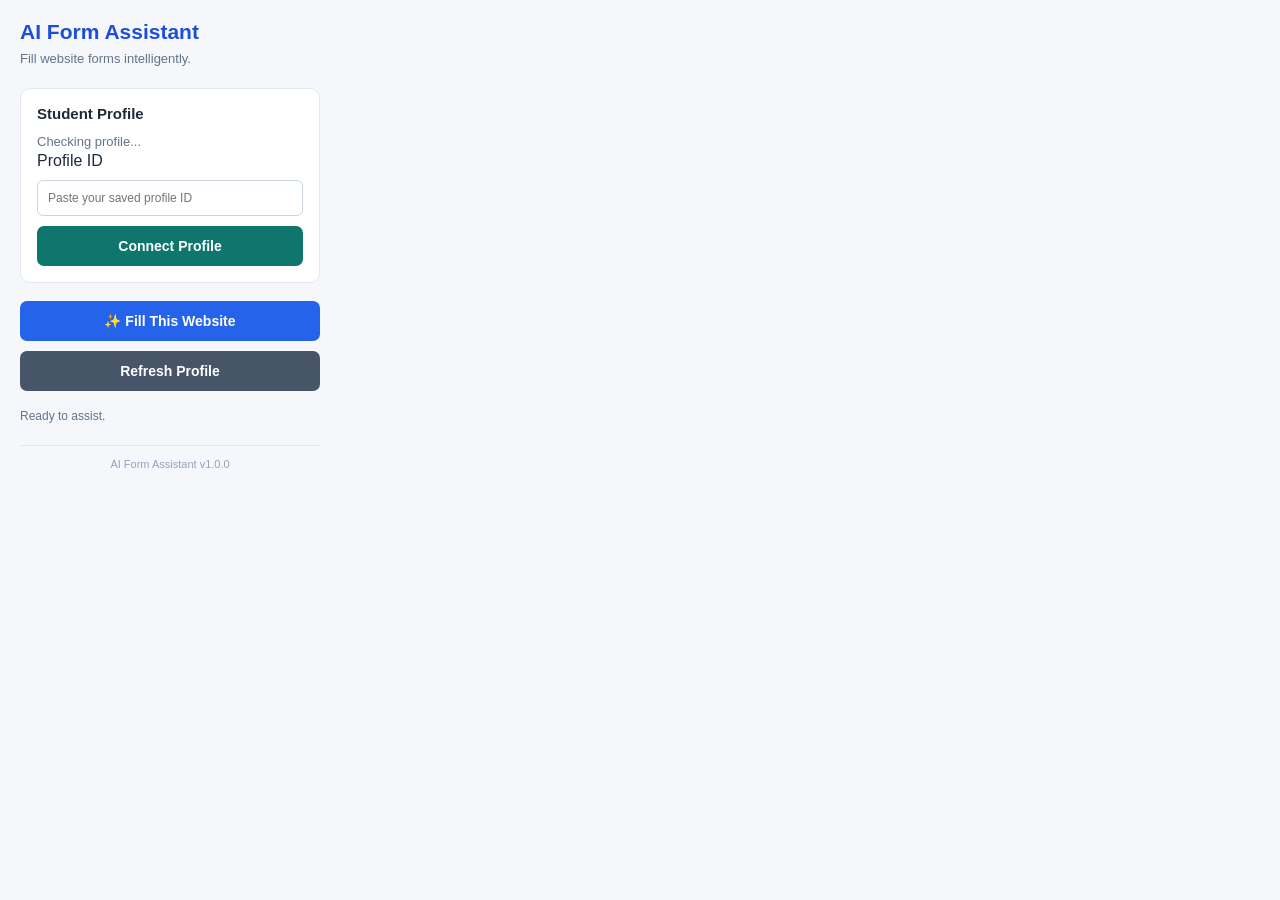
==== chrome-extension/popup.html @ 49536891 "integrated google auth and chrome extention" ====
<!DOCTYPE html>
<html lang="en">

<head>
    <meta charset="UTF-8">
    <meta name="viewport" content="width=device-width, initial-scale=1.0">
    <title>AI Form Assistant</title>

    <link rel="stylesheet" href="popup.css">
</head>

<body>

    <div class="container">

        <header>
            <h2>AI Form Assistant</h2>
            <p>Fill website forms intelligently.</p>
        </header>


        <div class="profile-section">
            <h3>Student Profile</h3>

            <p id="profileStatus">
                Checking profile...
            </p>

            <label for="profileIdInput">Profile ID</label>

            <input type="text" id="profileIdInput" placeholder="Paste your saved profile ID">

            <button id="connectProfileButton">
                Connect Profile
            </button>
        </div>


        <div class="actions">

            <button id="fillFormButton">
                ✨ Fill This Website
            </button>

            <button id="refreshProfileButton">
                Refresh Profile
            </button>

        </div>

        <p id="statusMessage">
            Ready to assist.
        </p>

        <footer>
            <p>AI Form Assistant v1.0.0</p>
        </footer>

    </div>

    <script src="popup.js"></script>

</body>

</html>
---- chrome-extension/popup.css ----
* {
    box-sizing: border-box;
    margin: 0;
    padding: 0;
}

body {
    width: 340px;
    font-family: Arial, sans-serif;
    background: #f5f7fb;
    color: #1e293b;
}

.container {
    padding: 20px;
}

header {
    margin-bottom: 22px;
}

header h2 {
    font-size: 21px;
    color: #1d4ed8;
    margin-bottom: 7px;
}

header p {
    color: #64748b;
    font-size: 13px;
}

.profile-section {
    background: white;
    border: 1px solid #e2e8f0;
    border-radius: 10px;
    padding: 16px;
    margin-bottom: 18px;
}

.profile-section h3 {
    font-size: 15px;
    margin-bottom: 10px;
}

#profileStatus {
    font-size: 13px;
    color: #64748b;
    line-height: 1.5;
}

.actions {
    display: flex;
    flex-direction: column;
    gap: 10px;
}

button {
    width: 100%;
    padding: 12px;
    border: none;
    border-radius: 7px;
    background: #2563eb;
    color: white;
    font-size: 14px;
    font-weight: 600;
    cursor: pointer;
}

button:hover {
    background: #1d4ed8;
}

button:disabled {
    opacity: 0.6;
    cursor: not-allowed;
}

#refreshProfileButton {
    background: #475569;
}

#refreshProfileButton:hover {
    background: #334155;
}

#statusMessage {
    margin-top: 16px;
    font-size: 12px;
    color: #64748b;
    line-height: 1.5;
}

footer {
    border-top: 1px solid #e2e8f0;
    margin-top: 20px;
    padding-top: 12px;
    text-align: center;
}

footer p {
    font-size: 11px;
    color: #94a3b8;
}

#profileIdInput {
    width: 100%;
    padding: 10px;
    margin-top: 10px;
    margin-bottom: 10px;
    border: 1px solid #cbd5e1;
    border-radius: 6px;
    font-size: 12px;
}

#connectProfileButton {
    background: #0f766e;
}

#connectProfileButton:hover {
    background: #115e59;
}
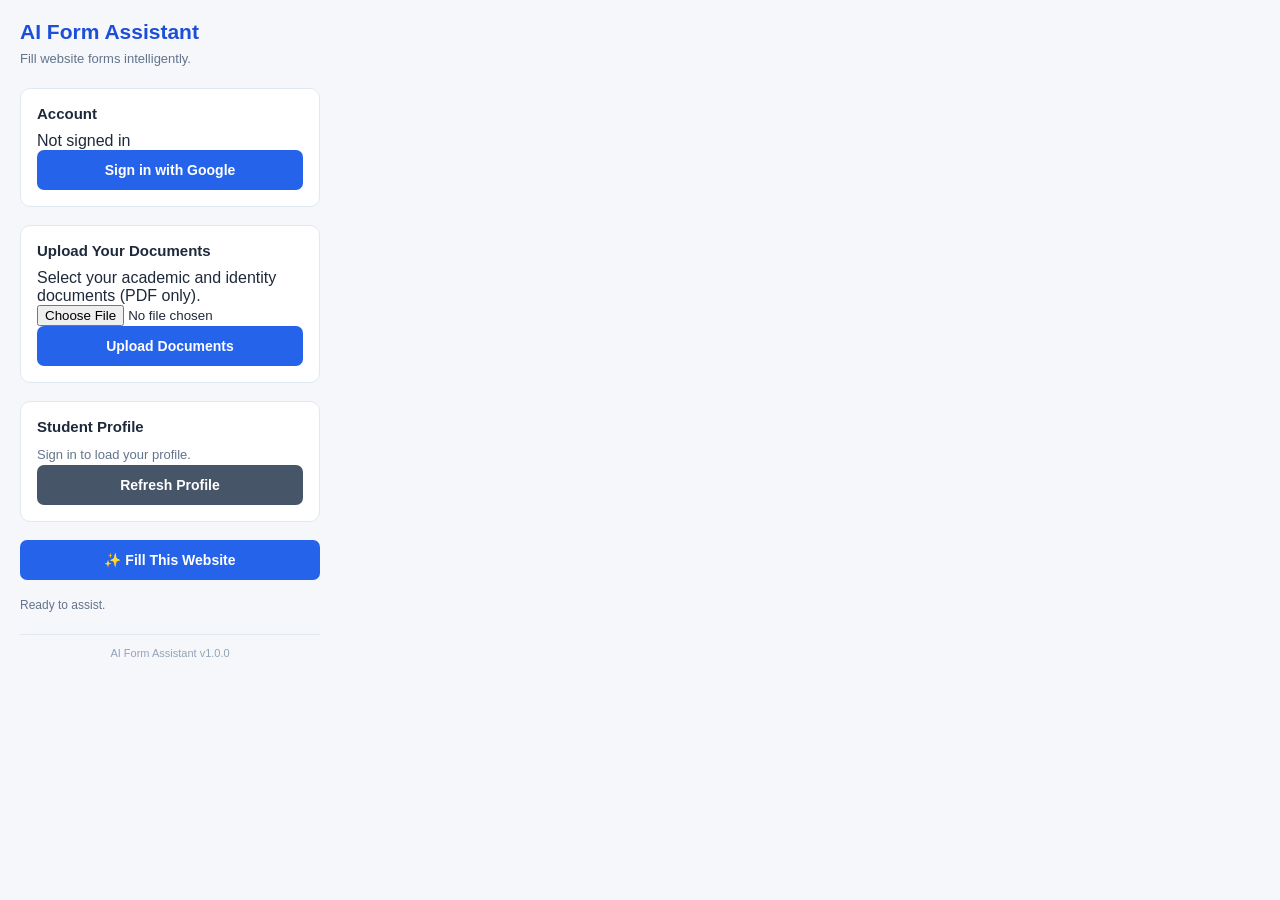
==== commit 3fd88083: "made chrome-extension" ====
--- a/chrome-extension/popup.html
+++ b/chrome-extension/popup.html
@@ -1,16 +1,14 @@
+
 <!DOCTYPE html>
 <html lang="en">
-
 <head>
     <meta charset="UTF-8">
     <meta name="viewport" content="width=device-width, initial-scale=1.0">
     <title>AI Form Assistant</title>
-
     <link rel="stylesheet" href="popup.css">
 </head>
 
 <body>
-
     <div class="container">
 
         <header>
@@ -18,39 +16,61 @@
             <p>Fill website forms intelligently.</p>
         </header>
 
+        <!-- Authentication -->
+        <section class="profile-section">
+            <h3>Account</h3>
 
-        <div class="profile-section">
+            <p id="authStatus">Not signed in</p>
+
+            <button id="googleLoginButton">
+                Sign in with Google
+            </button>
+
+            <button id="logoutButton" hidden>
+                Sign Out
+            </button>
+        </section>
+
+        <!-- Document Upload -->
+        <section class="profile-section">
+            <h3>Upload Your Documents</h3>
+
+            <p>Select your academic and identity documents (PDF only).</p>
+
+            <input
+                type="file"
+                id="documentFiles"
+                accept=".pdf,application/pdf"
+            >
+
+            <button id="uploadDocumentsButton">
+                Upload Documents
+            </button>
+
+            <p id="uploadStatus"></p>
+        </section>
+
+        <!-- Student Profile -->
+        <section class="profile-section">
             <h3>Student Profile</h3>
 
             <p id="profileStatus">
-                Checking profile...
+                Sign in to load your profile.
             </p>
-
-            <label for="profileIdInput">Profile ID</label>
-
-            <input type="text" id="profileIdInput" placeholder="Paste your saved profile ID">
-
-            <button id="connectProfileButton">
-                Connect Profile
-            </button>
-        </div>
-
-
-        <div class="actions">
-
-            <button id="fillFormButton">
-                ✨ Fill This Website
-            </button>
 
             <button id="refreshProfileButton">
                 Refresh Profile
             </button>
+        </section>
 
-        </div>
+        <!-- Autofill -->
+        <section class="actions">
+            <button id="fillFormButton">
+                ✨ Fill This Website
+            </button>
+        </section>
 
-        <p id="statusMessage">
-            Ready to assist.
-        </p>
+        <p id="statusMessage">Ready to assist.</p>
 
         <footer>
             <p>AI Form Assistant v1.0.0</p>
@@ -59,7 +79,5 @@
     </div>
 
     <script src="popup.js"></script>
-
 </body>
-
-</html>+</html>
